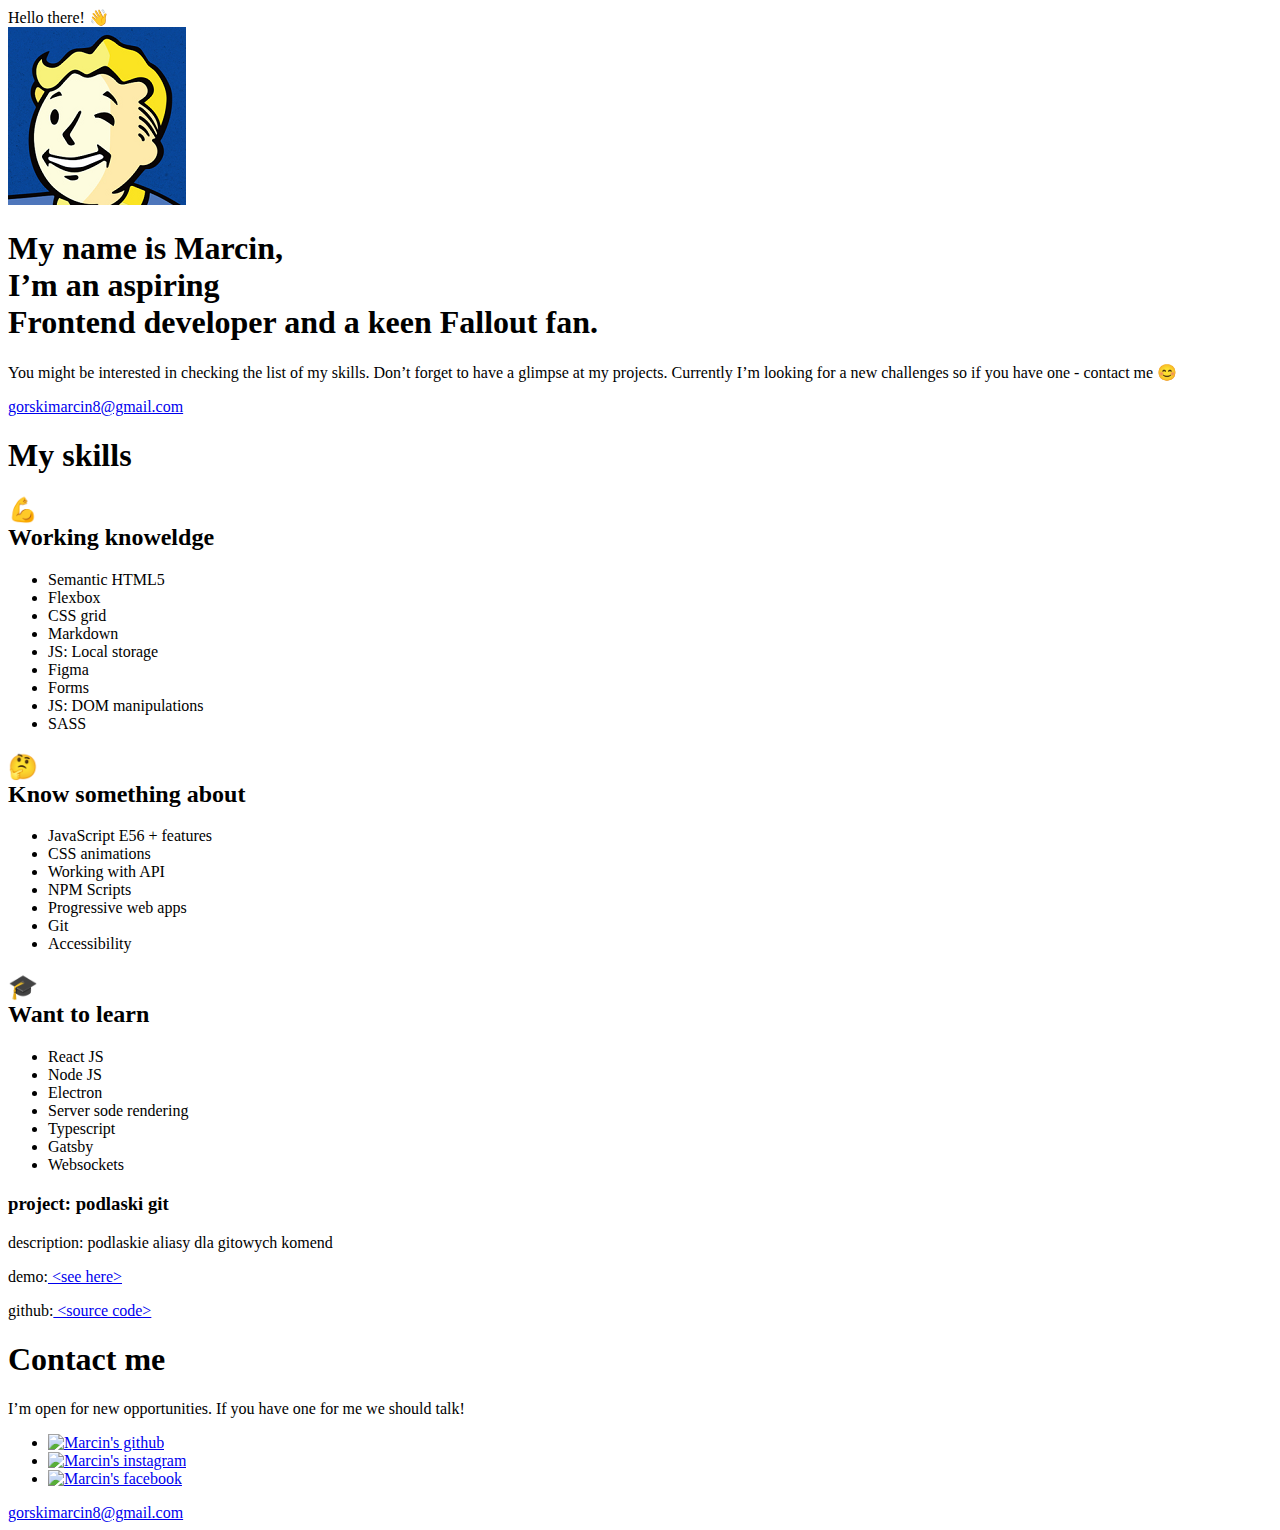
==== src/pages/index.html @ 55f8ea56 "hero section css" ====
<!DOCTYPE html>
<html lang="en">
  <head>
    <meta charset="UTF-8" />
    <meta name="viewport" content="width=device-width, initial-scale=1.0" />
    <title>WTF: Webpack starter kit</title>
    <meta name="description" content="Your project description" />
    <!-- Title -->
    <meta property="og:title" content="" />
    <!-- OPTIONAL description. 2-4 sentences. -->
    <meta property="og:description" content="" />
    <!-- full url with http(s) ie. https://maciejkorsan.github.io/my-repo/ -->
    <meta property="og:url" content="" />
    <!-- full url to the image with http(s) ie. https://maciejkorsan.github.io/my-repo/assets/img/fb.png. Facebook suggests at least 1200 x 630. -->
    <meta
      property="og:image"
      content="https://maciejkorsan.com/wtf-gulp-starter/assets/img/cover.png"
    />
  </head>
  <body>
    <main>
      <section class="hero">
        <div class="hero__welcome--container">
          <span class="hero__welcome">Hello there! 👋</span>
        </div>
        <div class="hero__image--container">
          <img class="hero__image" src="../assets/img/VaultBoy.png" alt="hero__image"/>
        </div>

        <article class="hero__article">
          <h1 class="hero__header">
            My name is Marcin,<br> I’m an aspiring<br>
            <span class="hero__header--highlighted">Frontend developer</span> and a keen Fallout
            fan.
          </h1>
          <p class="hero__paragraph">
            You might be interested in checking the list of my
            <span class="hero__paragraph--highlighted">skills</span>. Don’t forget to have a
            glimpse at <span class="hero__paragraph--highlighted">my projects</span>. Currently I’m
            looking for a new challenges so if you have one -
            <span class="hero__paragraph--highlighted">contact me</span> 😊
          </p>
          <a href="mailto:gorskimarcin8@gmail.com" class="email__button">gorskimarcin8@gmail.com</a>
        </article>
      </section>
      <section class="skills">
        <h1 class="skills__header">My skills</h1>
        <section class="skills_section">
          <h2>💪<br />Working knoweldge</h2>
          <ul>
            <li>Semantic HTML5</li>
            <li>Flexbox</li>
            <li>CSS grid</li>
            <li>Markdown</li>
            <li>JS: Local storage</li>
            <li>Figma</li>
            <li>Forms</li>
            <li>JS: DOM manipulations</li>
            <li>SASS</li>
          </ul>
        </section>
        <section class="skills_section">
          <h2>🤔<br />Know something about</h2>
          <ul>
            <li>JavaScript E56 + features</li>
            <li>CSS animations</li>
            <li>Working with API</li>
            <li>NPM Scripts</li>
            <li>Progressive web apps</li>
            <li>Git</li>
            <li>Accessibility</li>
          </ul>
        </section>
        <section class="skills_section">
          <h2>🎓<br />Want to learn</h2>
          <ul>
            <li>React JS</li>
            <li>Node JS</li>
            <li>Electron</li>
            <li>Server sode rendering</li>
            <li>Typescript</li>
            <li>Gatsby</li>
            <li>Websockets</li>
          </ul>
        </section>
      </section>
      <section class="projects">
        <div class="projects-grid">
          <article class="project">
            <h3 class="project__title">
              <span>project:</span><span> podlaski git</span>
            </h3>
            <p class="project__description">
              <span>description:</span><span> podlaskie aliasy dla gitowych komend</span>
            </p>
            <p><span>demo:</span><a href="#" title="podlaski git demo"> &lt;see here&gt;</a></p>
            <p><span>github:</span><a href="#" title="podlaski git kod źródłowy"> &lt;source code&gt;</a></p>
          </article>
        </div>
      </section>
      <section class="contact">
        <h1 class= "contact__header">Contact me</h1>
        <p class="contact__description">I’m open for new opportunities. If you have one for me we should talk!</p>
        <div class="contact__links">
          <ul class="socials">
            <li class="socials__item"><a href="https://github.com/gorskimarcin8" class="socials__link"><img src="#" class="socials__icon" alt="Marcin's github"></a></li>
            <li class="socials__item"><a href="https://www.instagram.com/ktobysiespodzial/" class="socials__link"><img src="#" class="socials__icon" alt="Marcin's instagram"></a></li>
            <li class="socials__item"><a href="https://www.facebook.com/marcin.gorski.520/" class="socials__link"><img src="#" class="socials__icon" alt="Marcin's facebook"></a></li>
          </ul>
        </div>
        <a class="email__button" href="mailto:gorskimarcin8@gmail.com">gorskimarcin8@gmail.com</a>
      </section>
    </main>
  </body>
</html>
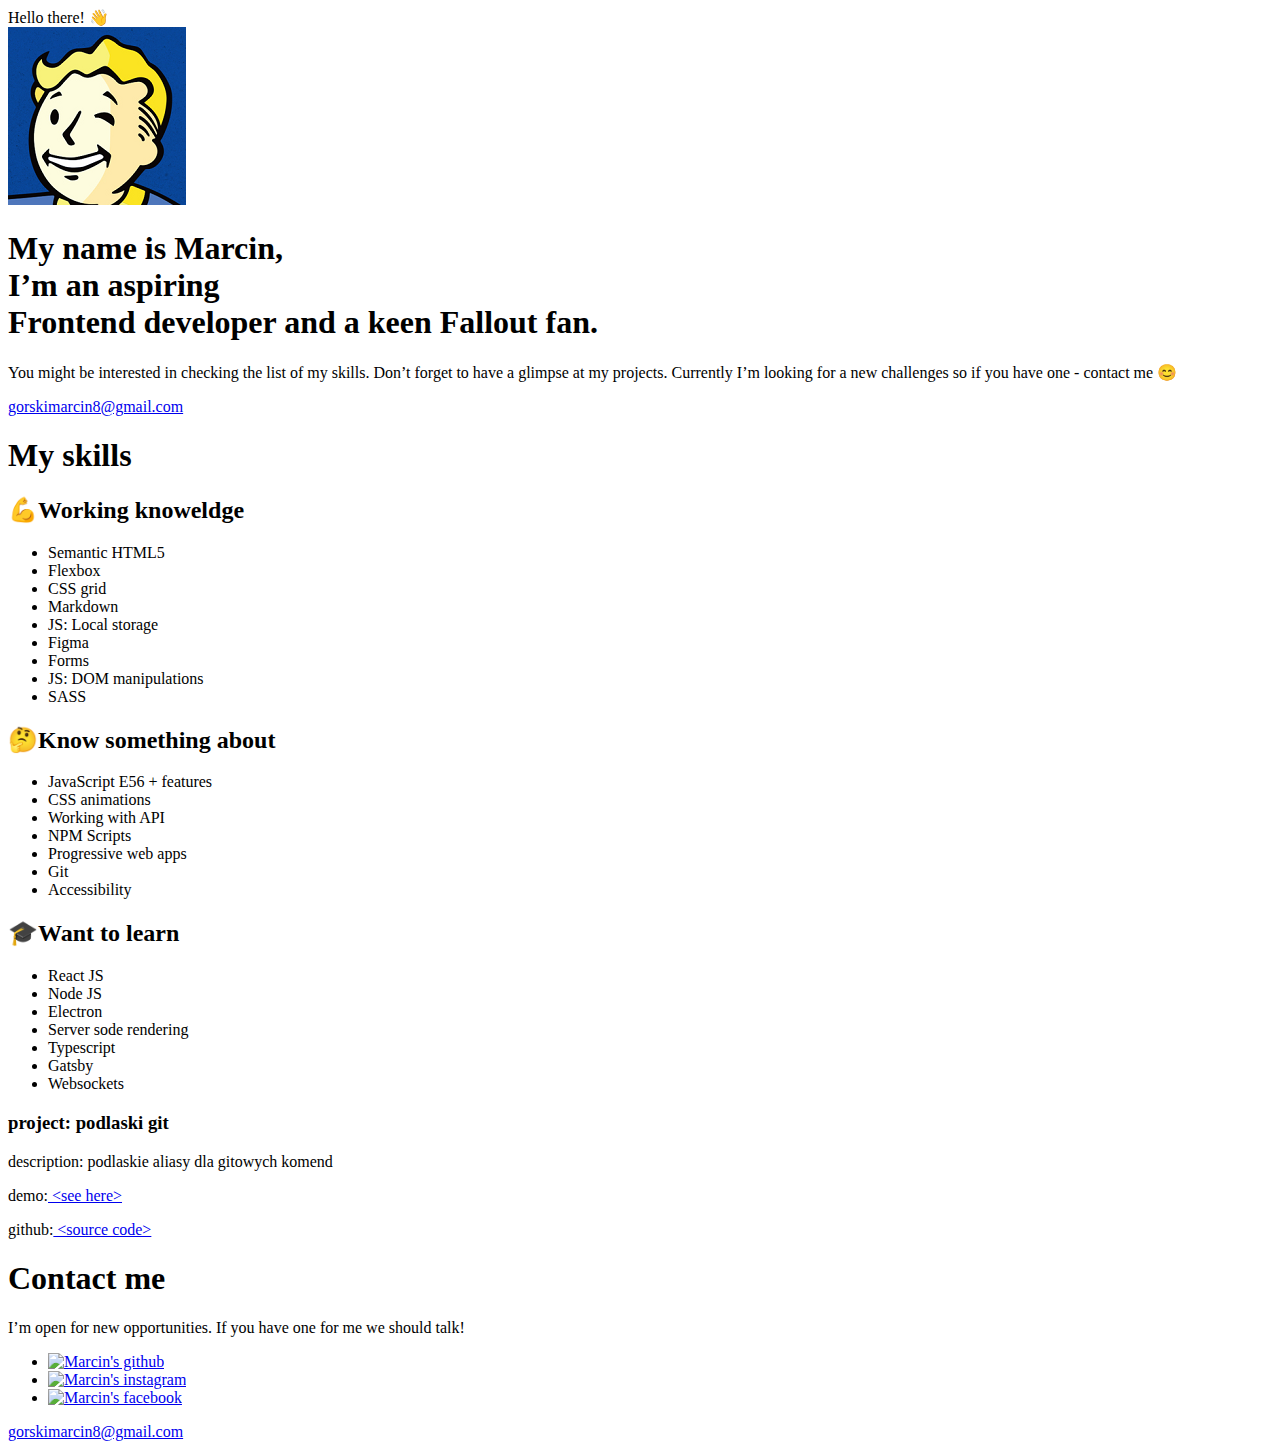
==== commit ff1bb882: "skills section styled" ====
--- a/src/pages/index.html
+++ b/src/pages/index.html
@@ -45,8 +45,8 @@
       </section>
       <section class="skills">
         <h1 class="skills__header">My skills</h1>
-        <section class="skills_section">
-          <h2>💪<br />Working knoweldge</h2>
+        <section class="skills__section">
+          <h2 class="skills__title"><span class="skills__title--emoji">💪</span>Working knoweldge</h2>
           <ul>
             <li>Semantic HTML5</li>
             <li>Flexbox</li>
@@ -59,8 +59,8 @@
             <li>SASS</li>
           </ul>
         </section>
-        <section class="skills_section">
-          <h2>🤔<br />Know something about</h2>
+        <section class="skills__section">
+          <h2 class="skills__title" ><span class="skills__title--emoji">🤔</span>Know something about</h2>
           <ul>
             <li>JavaScript E56 + features</li>
             <li>CSS animations</li>
@@ -71,8 +71,8 @@
             <li>Accessibility</li>
           </ul>
         </section>
-        <section class="skills_section">
-          <h2>🎓<br />Want to learn</h2>
+        <section class="skills__section">
+          <h2 class="skills__title"><span class="skills__title--emoji">🎓</span>Want to learn</h2>
           <ul>
             <li>React JS</li>
             <li>Node JS</li>
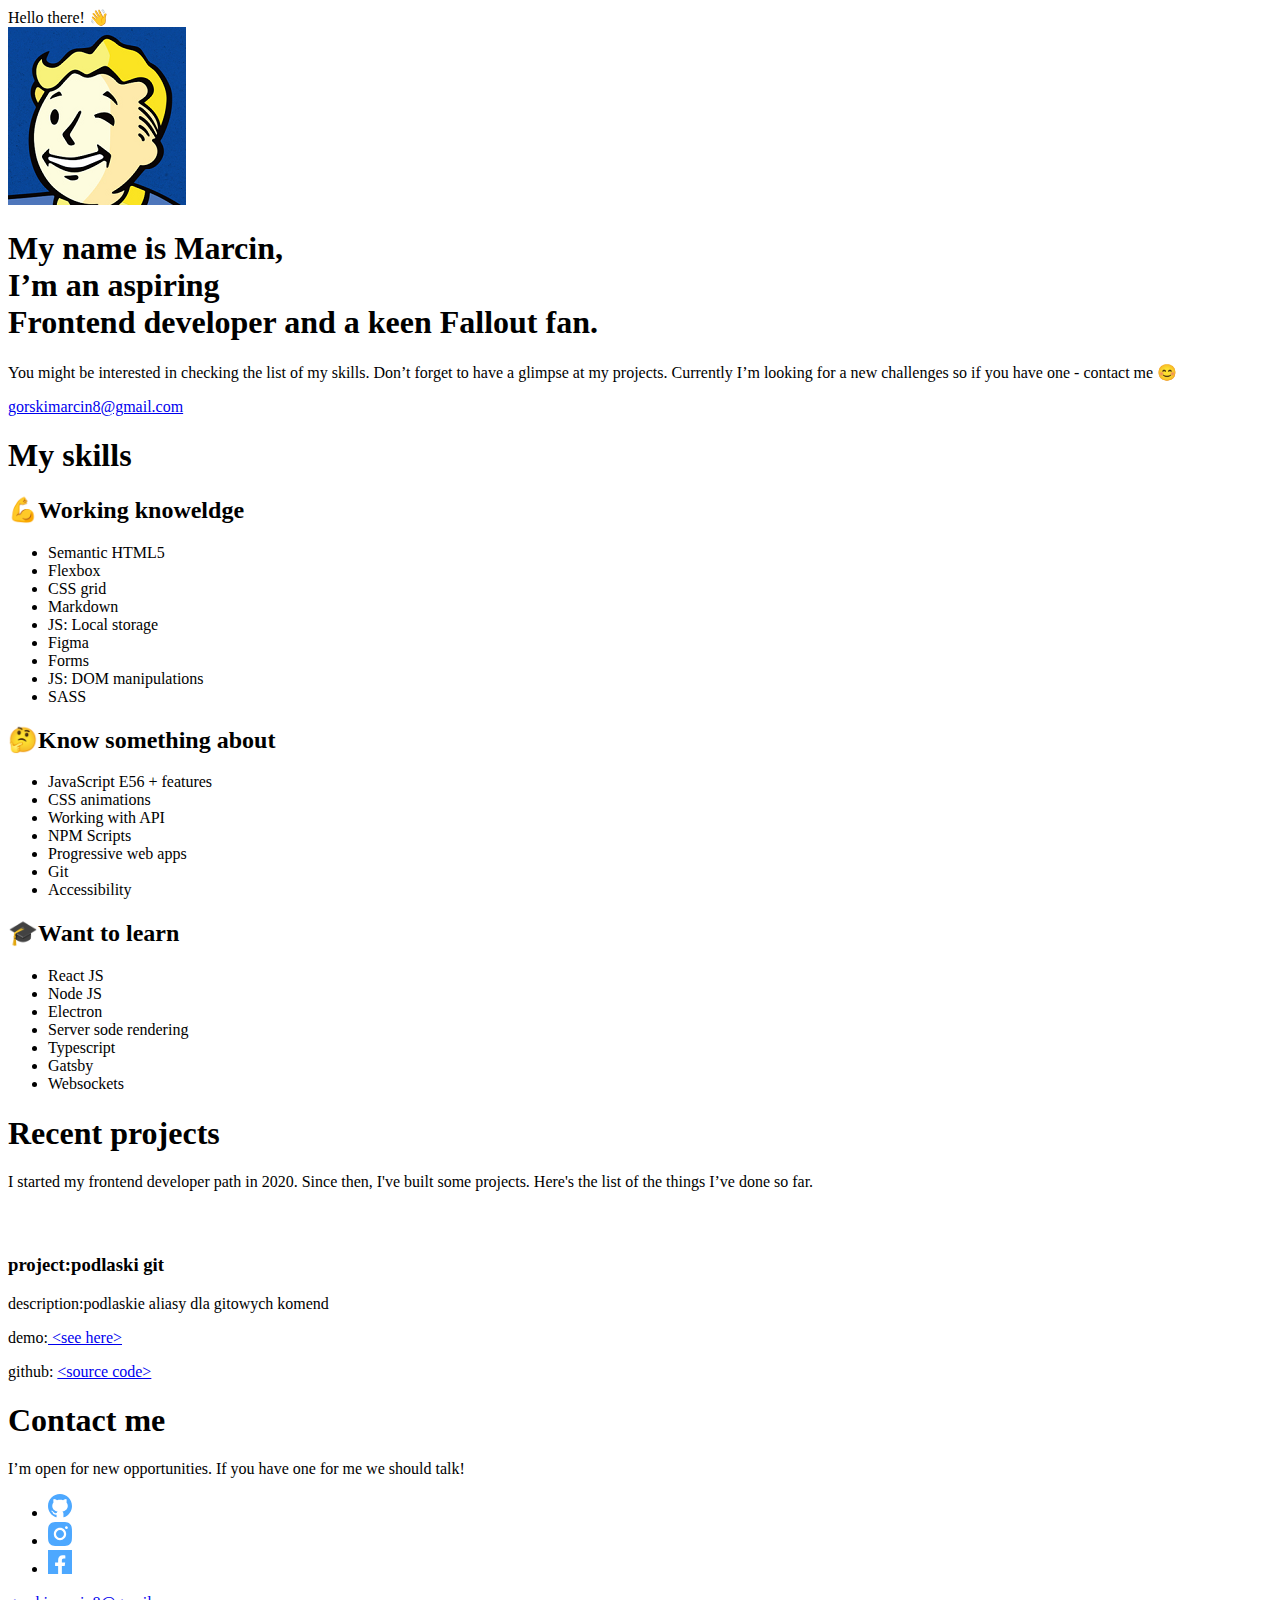
==== commit 4951029d: "project section css" ====
--- a/src/pages/index.html
+++ b/src/pages/index.html
@@ -24,29 +24,39 @@
           <span class="hero__welcome">Hello there! 👋</span>
         </div>
         <div class="hero__image--container">
-          <img class="hero__image" src="../assets/img/VaultBoy.png" alt="hero__image"/>
+          <img
+            class="hero__image"
+            src="../assets/img/VaultBoy.png"
+            alt="hero__image"
+          />
         </div>
 
         <article class="hero__article">
           <h1 class="hero__header">
-            My name is Marcin,<br> I’m an aspiring<br>
-            <span class="hero__header--highlighted">Frontend developer</span> and a keen Fallout
-            fan.
+            My name is Marcin,<br />
+            I’m an aspiring<br />
+            <span class="hero__header--highlighted">Frontend developer</span>
+            and a keen Fallout fan.
           </h1>
           <p class="hero__paragraph">
             You might be interested in checking the list of my
-            <span class="hero__paragraph--highlighted">skills</span>. Don’t forget to have a
-            glimpse at <span class="hero__paragraph--highlighted">my projects</span>. Currently I’m
-            looking for a new challenges so if you have one -
+            <span class="hero__paragraph--highlighted">skills</span>. Don’t
+            forget to have a glimpse at
+            <span class="hero__paragraph--highlighted">my projects</span>.
+            Currently I’m looking for a new challenges so if you have one -
             <span class="hero__paragraph--highlighted">contact me</span> 😊
           </p>
-          <a href="mailto:gorskimarcin8@gmail.com" class="email__button">gorskimarcin8@gmail.com</a>
+          <a href="mailto:gorskimarcin8@gmail.com" class="email__button"
+            >gorskimarcin8@gmail.com</a
+          >
         </article>
       </section>
       <section class="skills">
         <h1 class="skills__header">My skills</h1>
         <section class="skills__section">
-          <h2 class="skills__title"><span class="skills__title--emoji">💪</span>Working knoweldge</h2>
+          <h2 class="skills__title">
+            <span class="skills__title--emoji">💪</span>Working knoweldge
+          </h2>
           <ul>
             <li>Semantic HTML5</li>
             <li>Flexbox</li>
@@ -60,7 +70,9 @@
           </ul>
         </section>
         <section class="skills__section">
-          <h2 class="skills__title" ><span class="skills__title--emoji">🤔</span>Know something about</h2>
+          <h2 class="skills__title">
+            <span class="skills__title--emoji">🤔</span>Know something about
+          </h2>
           <ul>
             <li>JavaScript E56 + features</li>
             <li>CSS animations</li>
@@ -72,7 +84,9 @@
           </ul>
         </section>
         <section class="skills__section">
-          <h2 class="skills__title"><span class="skills__title--emoji">🎓</span>Want to learn</h2>
+          <h2 class="skills__title">
+            <span class="skills__title--emoji">🎓</span>Want to learn
+          </h2>
           <ul>
             <li>React JS</li>
             <li>Node JS</li>
@@ -85,30 +99,72 @@
         </section>
       </section>
       <section class="projects">
-        <div class="projects-grid">
+        <h1 class="projects__header">Recent projects</h1>
+        <p class="projects__paragraph">
+          I started my frontend developer path in 2020. Since then, I've built
+          some projects. Here's the list of the things I’ve done so far.
+        </p>
+        <div class="projects__grid">
           <article class="project">
-            <h3 class="project__title">
-              <span>project:</span><span> podlaski git</span>
-            </h3>
-            <p class="project__description">
-              <span>description:</span><span> podlaskie aliasy dla gitowych komend</span>
-            </p>
-            <p><span>demo:</span><a href="#" title="podlaski git demo"> &lt;see here&gt;</a></p>
-            <p><span>github:</span><a href="#" title="podlaski git kod źródłowy"> &lt;source code&gt;</a></p>
-          </article>
+            <div class="project__window">
+              <span class="project__window--dot"></span>
+              <span class="project__window--dot"></span>
+              <span class="project__window--dot"></span>
+            </div>
+            <div class="project__container">
+              <img class="project__icon" src="../assets/icons/Github Icon.png" alt="">
+              <h3 class="project__title project__grid">
+                <span class="project__label">project:</span><span class="project__name">podlaski git</span>
+              </h3>
+              <p class="project__description project__grid">
+                <span class="project__label">description:</span
+                ><span class="project__info">podlaskie aliasy dla gitowych komend</span>
+              </p>
+              <p class = "project__grid">
+                <span class="project__label">demo:</span
+                ><a class="project__link" href="#" title="podlaski git demo"> &lt;see here&gt;</a>
+              </p>
+              <p class = "project__grid">
+                <span class="project__label">github:</span>
+                <a class="project__link" href="#" title="podlaski git kod źródłowy">
+                  &lt;source code&gt;</a>
+              </p>
+              </div>
+            </article>
+          </div>
         </div>
       </section>
       <section class="contact">
-        <h1 class= "contact__header">Contact me</h1>
-        <p class="contact__description">I’m open for new opportunities. If you have one for me we should talk!</p>
+        <h1 class="contact__header">Contact me</h1>
+        <p class="contact__description">
+          I’m open for new opportunities. If you have one for me we should talk!
+        </p>
         <div class="contact__links">
           <ul class="socials">
-            <li class="socials__item"><a href="https://github.com/gorskimarcin8" class="socials__link"><img src="#" class="socials__icon" alt="Marcin's github"></a></li>
-            <li class="socials__item"><a href="https://www.instagram.com/ktobysiespodzial/" class="socials__link"><img src="#" class="socials__icon" alt="Marcin's instagram"></a></li>
-            <li class="socials__item"><a href="https://www.facebook.com/marcin.gorski.520/" class="socials__link"><img src="#" class="socials__icon" alt="Marcin's facebook"></a></li>
+            <li class="socials__item">
+              <a href="https://github.com/gorskimarcin8" class="socials__link"
+                ><img src="../assets/icons/Github Vector.svg" class="socials__icon" alt="Marcin's github"
+              /></a>
+            </li>
+            <li class="socials__item">
+              <a
+                href="https://www.instagram.com/ktobysiespodzial/"
+                class="socials__link"
+                ><img src="../assets/icons/Instagram Vector.svg" class="socials__icon" alt="Marcin's instagram"
+              /></a>
+            </li>
+            <li class="socials__item">
+              <a
+                href="https://www.facebook.com/marcin.gorski.520/"
+                class="socials__link"
+                ><img src="../assets/icons/facebook vector.svg" class="socials__icon" alt="Marcin's facebook"
+              /></a>
+            </li>
           </ul>
         </div>
-        <a class="email__button" href="mailto:gorskimarcin8@gmail.com">gorskimarcin8@gmail.com</a>
+        <a class="email__button" href="mailto:gorskimarcin8@gmail.com"
+          >gorskimarcin8@gmail.com</a
+        >
       </section>
     </main>
   </body>
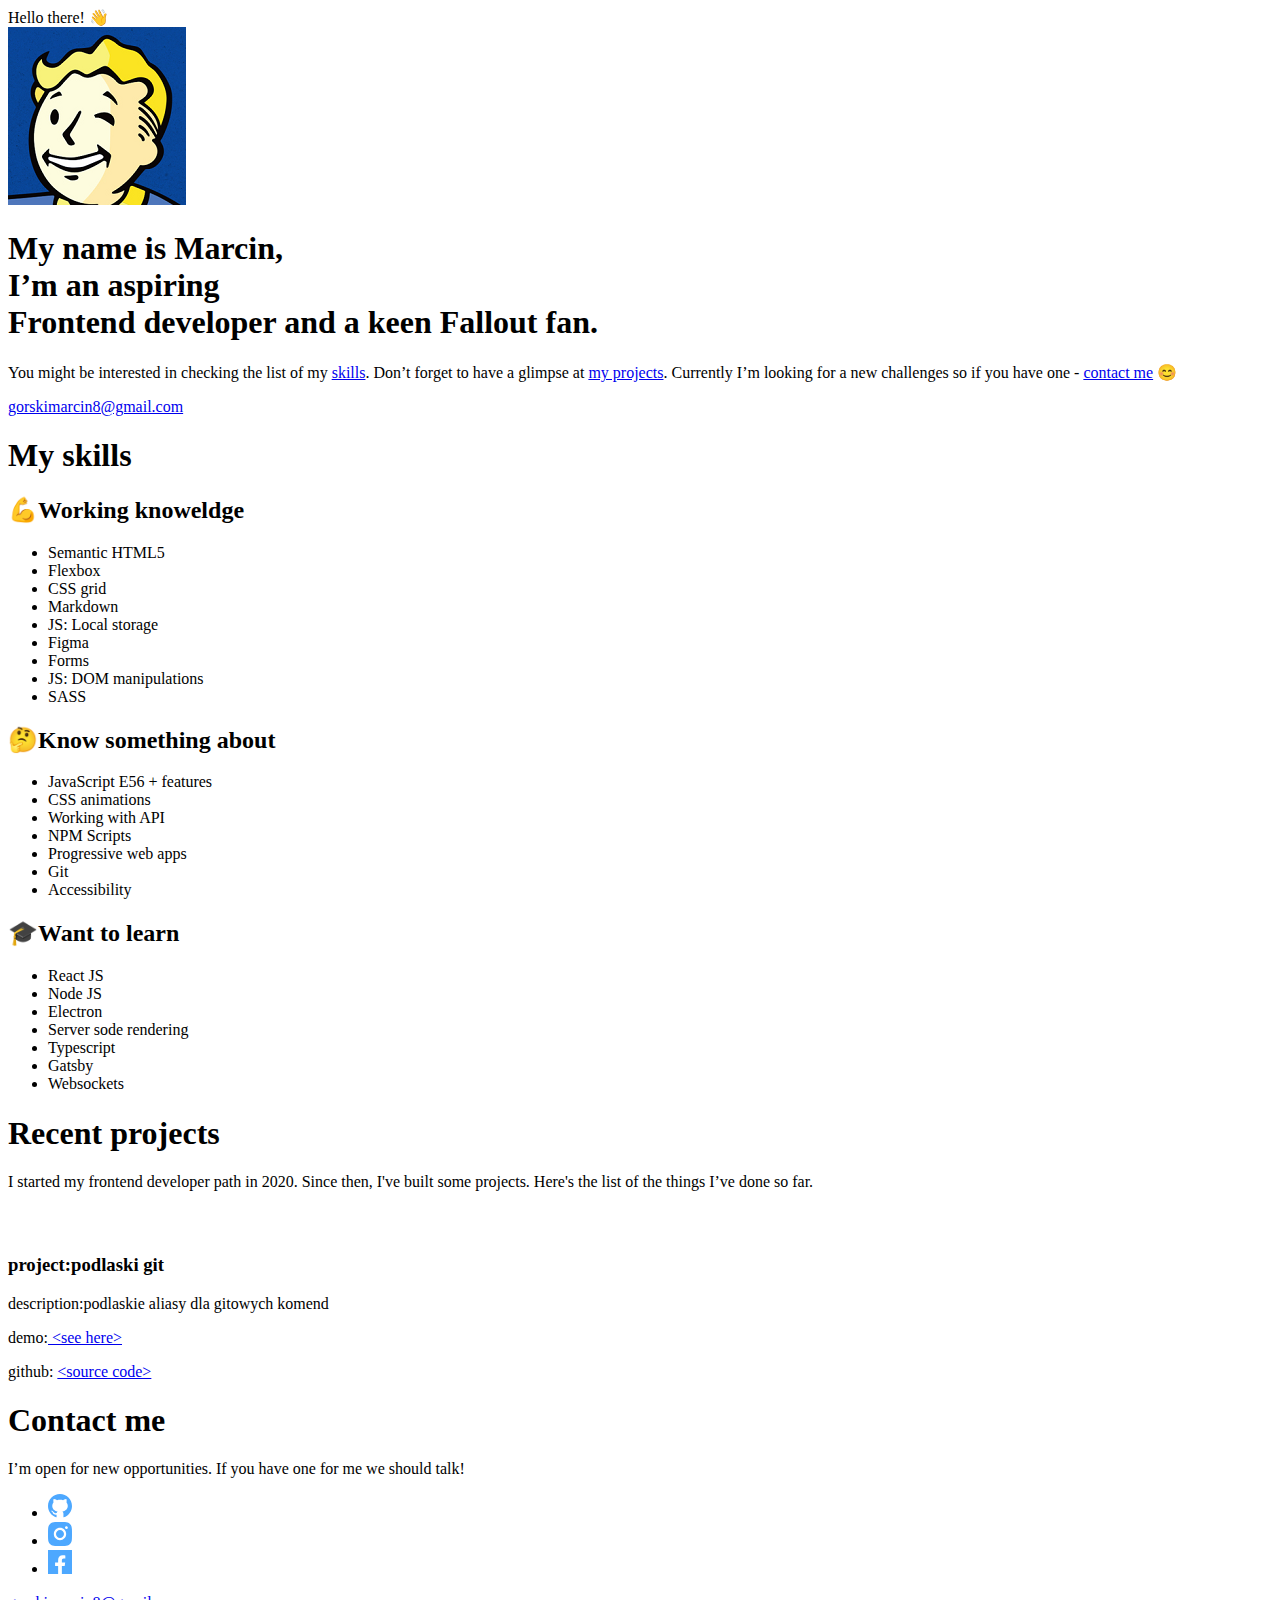
==== commit 0b8e01ca: "CSS & HTML 1.0.0" ====
--- a/src/pages/index.html
+++ b/src/pages/index.html
@@ -40,18 +40,18 @@
           </h1>
           <p class="hero__paragraph">
             You might be interested in checking the list of my
-            <span class="hero__paragraph--highlighted">skills</span>. Don’t
+            <a href="#skills" class="hero__paragraph--highlighted">skills</a>. Don’t
             forget to have a glimpse at
-            <span class="hero__paragraph--highlighted">my projects</span>.
+            <a href="#projects" class="hero__paragraph--highlighted">my projects</a>.
             Currently I’m looking for a new challenges so if you have one -
-            <span class="hero__paragraph--highlighted">contact me</span> 😊
+            <a href="#contact" class="hero__paragraph--highlighted">contact me</a> 😊
           </p>
           <a href="mailto:gorskimarcin8@gmail.com" class="email__button"
             >gorskimarcin8@gmail.com</a
           >
         </article>
       </section>
-      <section class="skills">
+      <section class="skills" id="skills">
         <h1 class="skills__header">My skills</h1>
         <section class="skills__section">
           <h2 class="skills__title">
@@ -98,7 +98,7 @@
           </ul>
         </section>
       </section>
-      <section class="projects">
+      <section class="projects" id="projects">
         <h1 class="projects__header">Recent projects</h1>
         <p class="projects__paragraph">
           I started my frontend developer path in 2020. Since then, I've built
@@ -134,7 +134,7 @@
           </div>
         </div>
       </section>
-      <section class="contact">
+      <section class="contact" id="contact">
         <h1 class="contact__header">Contact me</h1>
         <p class="contact__description">
           I’m open for new opportunities. If you have one for me we should talk!
@@ -162,7 +162,7 @@
             </li>
           </ul>
         </div>
-        <a class="email__button" href="mailto:gorskimarcin8@gmail.com"
+        <a class="email__button--contact" href="mailto:gorskimarcin8@gmail.com"
           >gorskimarcin8@gmail.com</a
         >
       </section>
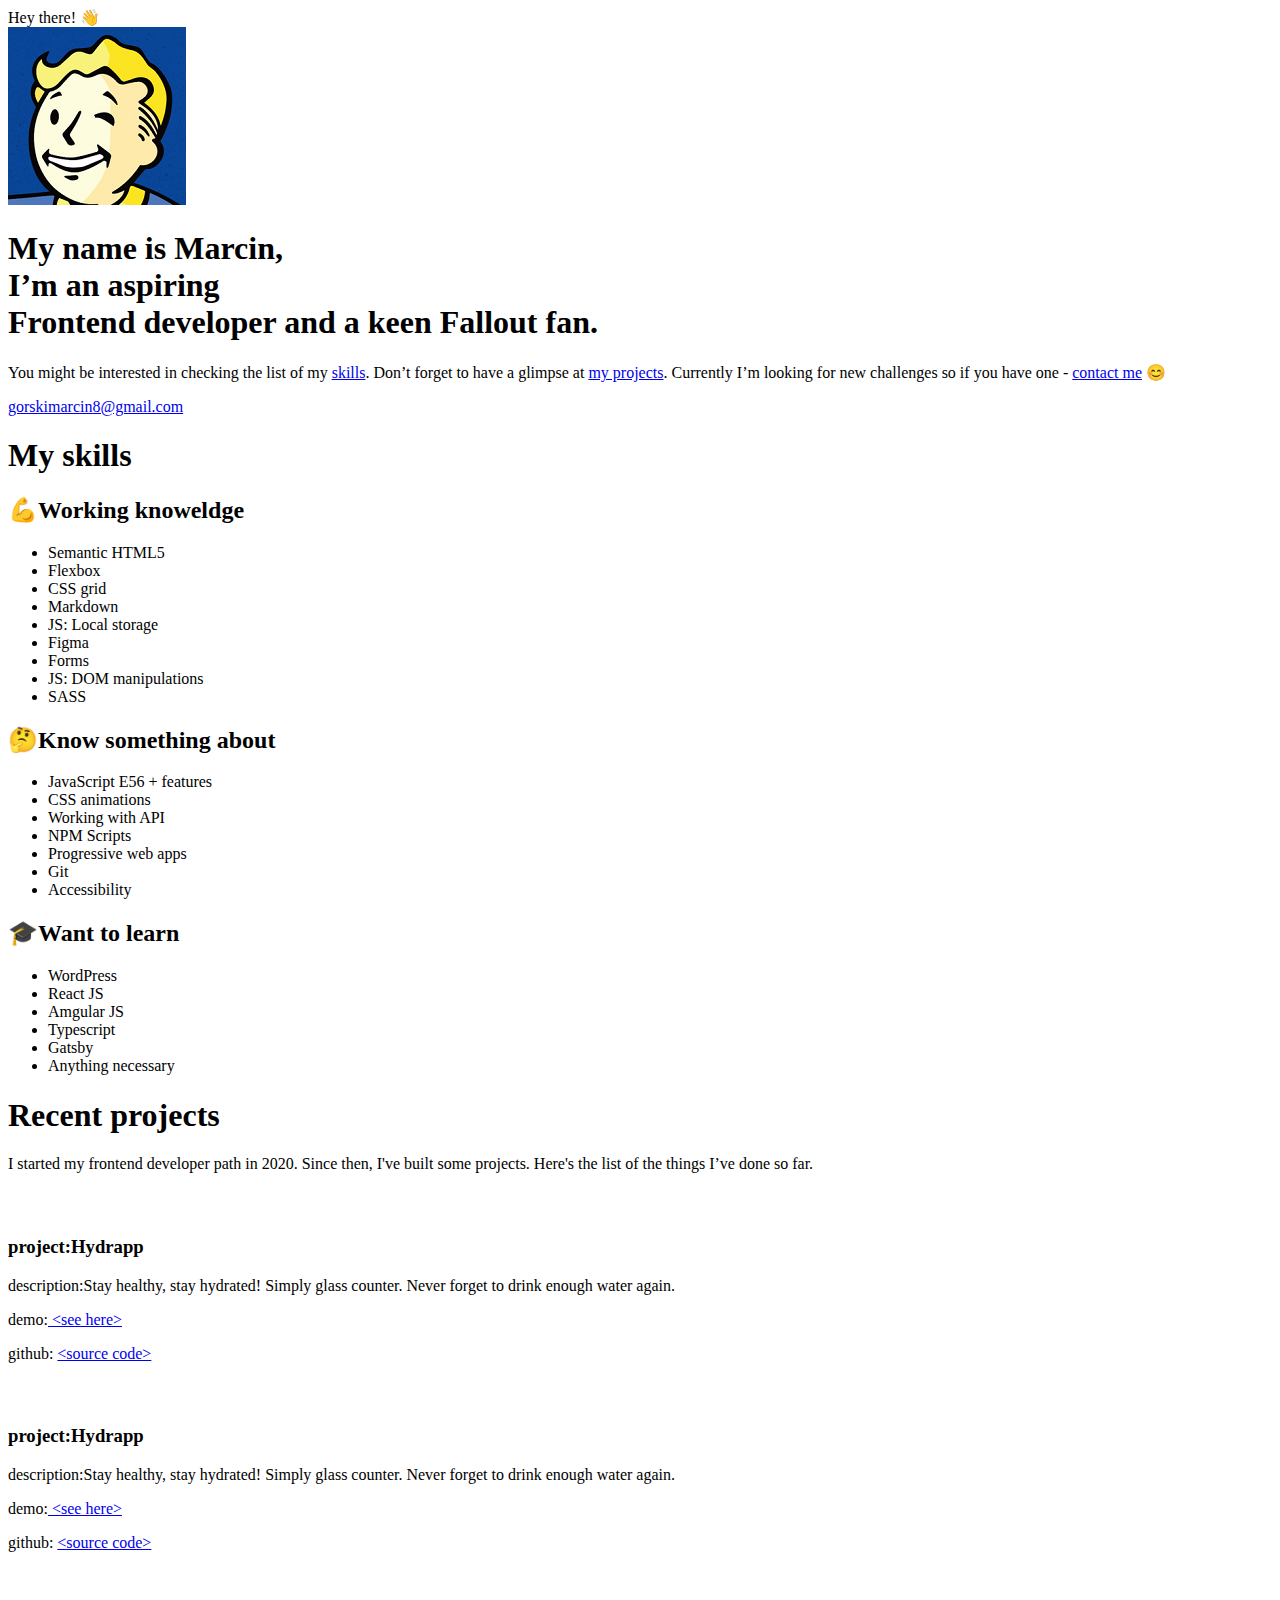
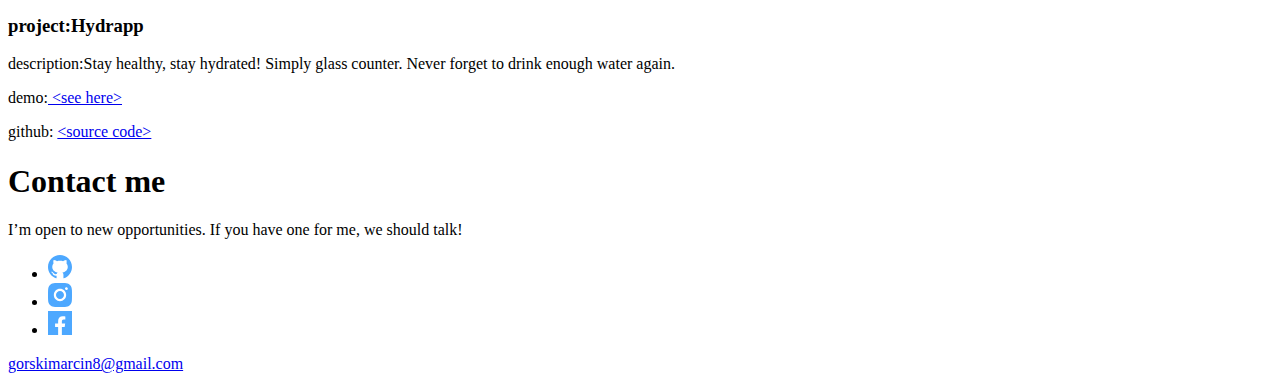
==== commit 7f67c7f7: "1.0.1 desktop css" ====
--- a/src/pages/index.html
+++ b/src/pages/index.html
@@ -21,7 +21,7 @@
     <main>
       <section class="hero">
         <div class="hero__welcome--container">
-          <span class="hero__welcome">Hello there! 👋</span>
+          <span class="hero__welcome">Hey there! 👋</span>
         </div>
         <div class="hero__image--container">
           <img
@@ -43,7 +43,7 @@
             <a href="#skills" class="hero__paragraph--highlighted">skills</a>. Don’t
             forget to have a glimpse at
             <a href="#projects" class="hero__paragraph--highlighted">my projects</a>.
-            Currently I’m looking for a new challenges so if you have one -
+            Currently I’m looking for new challenges so if you have one -
             <a href="#contact" class="hero__paragraph--highlighted">contact me</a> 😊
           </p>
           <a href="mailto:gorskimarcin8@gmail.com" class="email__button"
@@ -53,20 +53,21 @@
       </section>
       <section class="skills" id="skills">
         <h1 class="skills__header">My skills</h1>
+        <div class="skills__grid">
         <section class="skills__section">
           <h2 class="skills__title">
             <span class="skills__title--emoji">💪</span>Working knoweldge
-          </h2>
+          </h2> 
           <ul>
-            <li>Semantic HTML5</li>
-            <li>Flexbox</li>
-            <li>CSS grid</li>
-            <li>Markdown</li>
-            <li>JS: Local storage</li>
-            <li>Figma</li>
-            <li>Forms</li>
-            <li>JS: DOM manipulations</li>
-            <li>SASS</li>
+            <li class="skills__item--know">Semantic HTML5</li>
+            <li class="skills__item--know">Flexbox</li>
+            <li class="skills__item--know">CSS grid</li>
+            <li class="skills__item--know">Markdown</li>
+            <li class="skills__item--know">JS: Local storage</li>
+            <li class="skills__item--know">Figma</li>
+            <li class="skills__item--know">Forms</li>
+            <li class="skills__item--know">JS: DOM manipulations</li>
+            <li class="skills__item--know">SASS</li>
           </ul>
         </section>
         <section class="skills__section">
@@ -74,13 +75,13 @@
             <span class="skills__title--emoji">🤔</span>Know something about
           </h2>
           <ul>
-            <li>JavaScript E56 + features</li>
-            <li>CSS animations</li>
-            <li>Working with API</li>
-            <li>NPM Scripts</li>
-            <li>Progressive web apps</li>
-            <li>Git</li>
-            <li>Accessibility</li>
+            <li class="skills__item--something">JavaScript E56 + features</li>
+            <li class="skills__item--something">CSS animations</li>
+            <li class="skills__item--something">Working with API</li>
+            <li class="skills__item--something">NPM Scripts</li>
+            <li class="skills__item--something">Progressive web apps</li>
+            <li class="skills__item--something">Git</li>
+            <li class="skills__item--something">Accessibility</li>
           </ul>
         </section>
         <section class="skills__section">
@@ -88,15 +89,16 @@
             <span class="skills__title--emoji">🎓</span>Want to learn
           </h2>
           <ul>
-            <li>React JS</li>
-            <li>Node JS</li>
-            <li>Electron</li>
-            <li>Server sode rendering</li>
-            <li>Typescript</li>
-            <li>Gatsby</li>
-            <li>Websockets</li>
-          </ul>
+            <li class="skills__item--toLearn">WordPress</li>
+            <li class="skills__item--toLearn">React JS</li>
+            <li class="skills__item--toLearn">Amgular JS</li>
+            <li class="skills__item--toLearn">Typescript</li>
+            <li class="skills__item--toLearn">Gatsby</li>
+            <li class="skills__item--toLearn">Anything necessary</li>
+          </ul>
+        
         </section>
+      </div>
       </section>
       <section class="projects" id="projects">
         <h1 class="projects__header">Recent projects</h1>
@@ -114,30 +116,82 @@
             <div class="project__container">
               <img class="project__icon" src="../assets/icons/Github Icon.png" alt="">
               <h3 class="project__title project__grid">
-                <span class="project__label">project:</span><span class="project__name">podlaski git</span>
+                <span class="project__label">project:</span><span class="project__name">Hydrapp</span>
               </h3>
               <p class="project__description project__grid">
                 <span class="project__label">description:</span
-                ><span class="project__info">podlaskie aliasy dla gitowych komend</span>
+                ><span class="project__info">Stay healthy, stay hydrated! Simply glass counter. Never forget to drink enough water again.  </span>
               </p>
               <p class = "project__grid">
                 <span class="project__label">demo:</span
-                ><a class="project__link" href="#" title="podlaski git demo"> &lt;see here&gt;</a>
+                ><a class="project__link" href="https://gorskimarcin8.github.io/hydrapp/" title="podlaski git demo"> &lt;see here&gt;</a>
               </p>
               <p class = "project__grid">
                 <span class="project__label">github:</span>
-                <a class="project__link" href="#" title="podlaski git kod źródłowy">
+                <a class="project__link" href="https://github.com/gorskimarcin8/hydrapp" title="podlaski git kod źródłowy">
                   &lt;source code&gt;</a>
               </p>
               </div>
             </article>
+          <article class="project">
+              <div class="project__window">
+                <span class="project__window--dot"></span>
+                <span class="project__window--dot"></span>
+                <span class="project__window--dot"></span>
+              </div>
+              <div class="project__container">
+                <img class="project__icon" src="../assets/icons/Github Icon.png" alt="">
+                <h3 class="project__title project__grid">
+                  <span class="project__label">project:</span><span class="project__name">Hydrapp</span>
+                </h3>
+                <p class="project__description project__grid">
+                  <span class="project__label">description:</span
+                  ><span class="project__info">Stay healthy, stay hydrated! Simply glass counter. Never forget to drink enough water again.  </span>
+                </p>
+                <p class = "project__grid">
+                  <span class="project__label">demo:</span
+                  ><a class="project__link" href="https://gorskimarcin8.github.io/hydrapp/" title="podlaski git demo"> &lt;see here&gt;</a>
+                </p>
+                <p class = "project__grid">
+                  <span class="project__label">github:</span>
+                  <a class="project__link" href="https://github.com/gorskimarcin8/hydrapp" title="podlaski git kod źródłowy">
+                    &lt;source code&gt;</a>
+                </p>
+                </div>
+            </article>
+          <article class="project">
+              <div class="project__window">
+                <span class="project__window--dot"></span>
+                <span class="project__window--dot"></span>
+                <span class="project__window--dot"></span>
+              </div>
+              <div class="project__container">
+                <img class="project__icon" src="../assets/icons/Github Icon.png" alt="">
+                <h3 class="project__title project__grid">
+                  <span class="project__label">project:</span><span class="project__name">Hydrapp</span>
+                </h3>
+                <p class="project__description project__grid">
+                  <span class="project__label">description:</span
+                  ><span class="project__info">Stay healthy, stay hydrated! Simply glass counter. Never forget to drink enough water again.  </span>
+                </p>
+                <p class = "project__grid">
+                  <span class="project__label">demo:</span
+                  ><a class="project__link" href="https://gorskimarcin8.github.io/hydrapp/" title="podlaski git demo"> &lt;see here&gt;</a>
+                </p>
+                <p class = "project__grid">
+                  <span class="project__label">github:</span>
+                  <a class="project__link" href="https://github.com/gorskimarcin8/hydrapp" title="podlaski git kod źródłowy">
+                    &lt;source code&gt;</a>
+                </p>
+                </div>
+            </article>
           </div>
         </div>
       </section>
       <section class="contact" id="contact">
         <h1 class="contact__header">Contact me</h1>
         <p class="contact__description">
-          I’m open for new opportunities. If you have one for me we should talk!
+          I’m open to new opportunities. If you have one for me, we should talk!
         </p>
         <div class="contact__links">
           <ul class="socials">
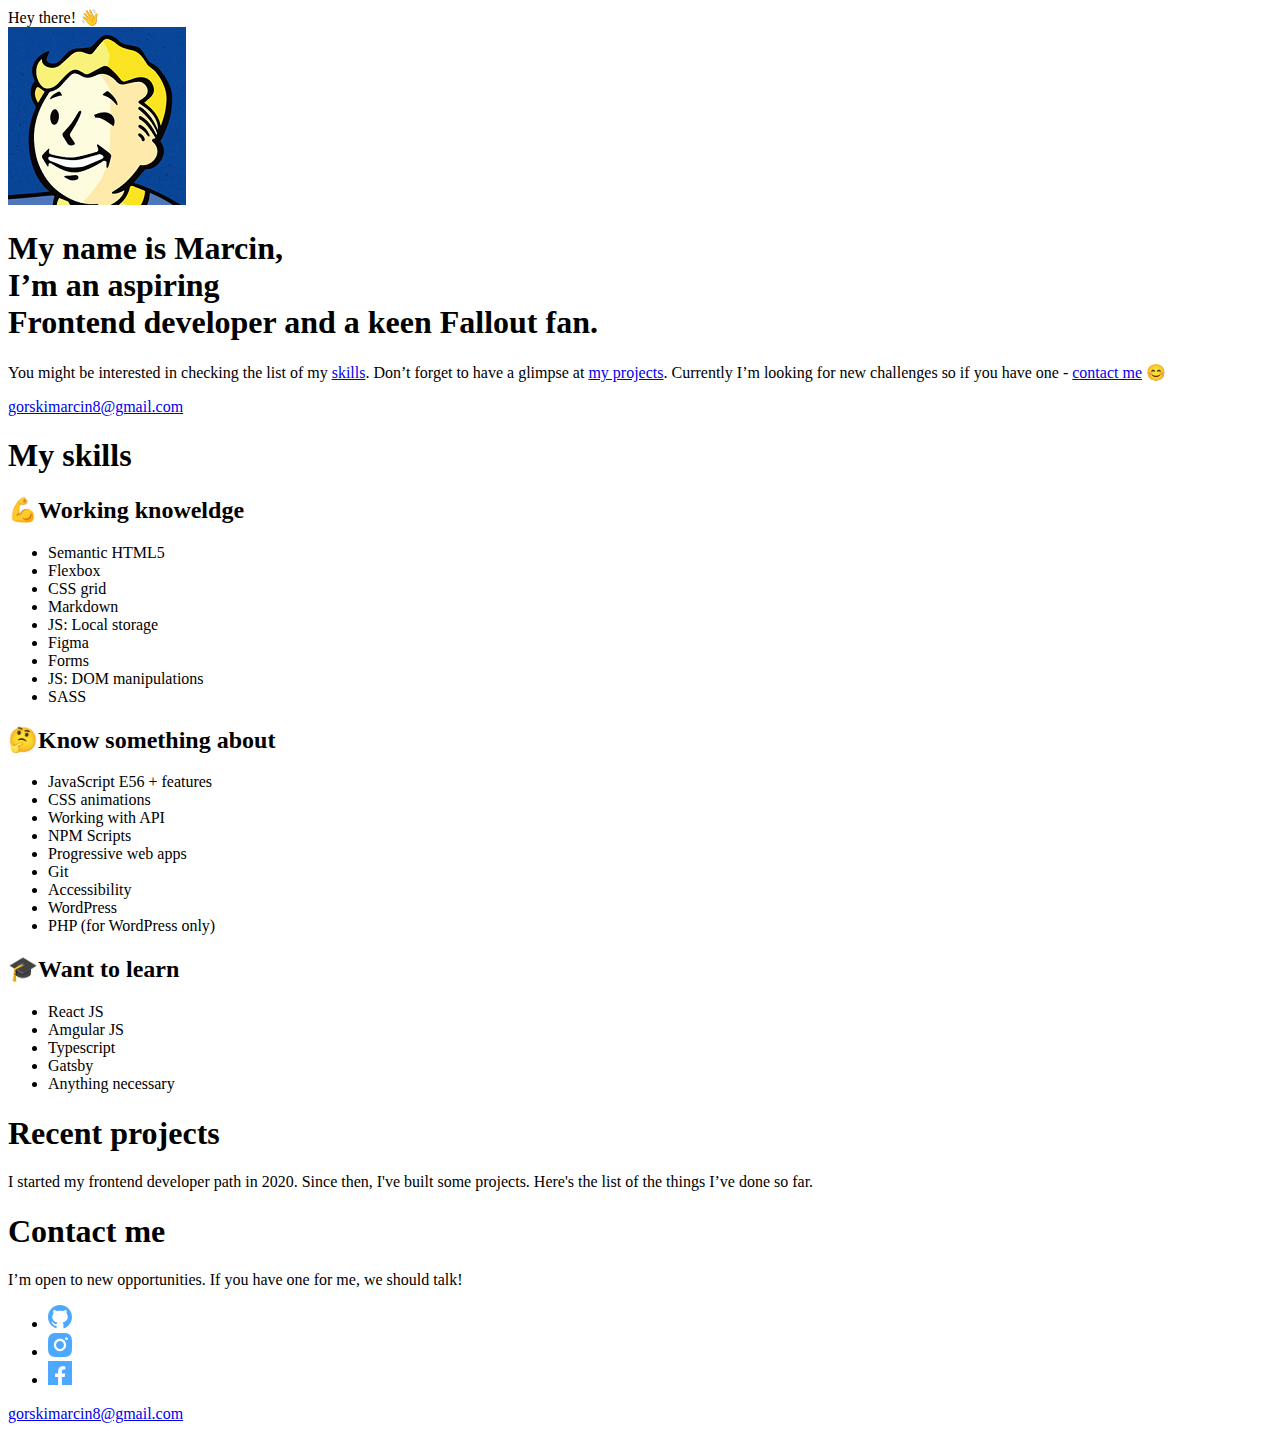
==== commit 63f32bf0: "Fully working" ====
--- a/src/pages/index.html
+++ b/src/pages/index.html
@@ -1,225 +1,147 @@
-<!DOCTYPE html>
-<html lang="en">
-  <head>
-    <meta charset="UTF-8" />
-    <meta name="viewport" content="width=device-width, initial-scale=1.0" />
-    <title>WTF: Webpack starter kit</title>
-    <meta name="description" content="Your project description" />
-    <!-- Title -->
-    <meta property="og:title" content="" />
-    <!-- OPTIONAL description. 2-4 sentences. -->
-    <meta property="og:description" content="" />
-    <!-- full url with http(s) ie. https://maciejkorsan.github.io/my-repo/ -->
-    <meta property="og:url" content="" />
-    <!-- full url to the image with http(s) ie. https://maciejkorsan.github.io/my-repo/assets/img/fb.png. Facebook suggests at least 1200 x 630. -->
-    <meta
-      property="og:image"
-      content="https://maciejkorsan.com/wtf-gulp-starter/assets/img/cover.png"
-    />
-  </head>
-  <body>
-    <main>
-      <section class="hero">
-        <div class="hero__welcome--container">
-          <span class="hero__welcome">Hey there! 👋</span>
-        </div>
-        <div class="hero__image--container">
-          <img
-            class="hero__image"
-            src="../assets/img/VaultBoy.png"
-            alt="hero__image"
-          />
-        </div>
-
-        <article class="hero__article">
-          <h1 class="hero__header">
-            My name is Marcin,<br />
-            I’m an aspiring<br />
-            <span class="hero__header--highlighted">Frontend developer</span>
-            and a keen Fallout fan.
-          </h1>
-          <p class="hero__paragraph">
-            You might be interested in checking the list of my
-            <a href="#skills" class="hero__paragraph--highlighted">skills</a>. Don’t
-            forget to have a glimpse at
-            <a href="#projects" class="hero__paragraph--highlighted">my projects</a>.
-            Currently I’m looking for new challenges so if you have one -
-            <a href="#contact" class="hero__paragraph--highlighted">contact me</a> 😊
-          </p>
-          <a href="mailto:gorskimarcin8@gmail.com" class="email__button"
-            >gorskimarcin8@gmail.com</a
-          >
-        </article>
-      </section>
-      <section class="skills" id="skills">
-        <h1 class="skills__header">My skills</h1>
-        <div class="skills__grid">
-        <section class="skills__section">
-          <h2 class="skills__title">
-            <span class="skills__title--emoji">💪</span>Working knoweldge
-          </h2> 
-          <ul>
-            <li class="skills__item--know">Semantic HTML5</li>
-            <li class="skills__item--know">Flexbox</li>
-            <li class="skills__item--know">CSS grid</li>
-            <li class="skills__item--know">Markdown</li>
-            <li class="skills__item--know">JS: Local storage</li>
-            <li class="skills__item--know">Figma</li>
-            <li class="skills__item--know">Forms</li>
-            <li class="skills__item--know">JS: DOM manipulations</li>
-            <li class="skills__item--know">SASS</li>
-          </ul>
-        </section>
-        <section class="skills__section">
-          <h2 class="skills__title">
-            <span class="skills__title--emoji">🤔</span>Know something about
-          </h2>
-          <ul>
-            <li class="skills__item--something">JavaScript E56 + features</li>
-            <li class="skills__item--something">CSS animations</li>
-            <li class="skills__item--something">Working with API</li>
-            <li class="skills__item--something">NPM Scripts</li>
-            <li class="skills__item--something">Progressive web apps</li>
-            <li class="skills__item--something">Git</li>
-            <li class="skills__item--something">Accessibility</li>
-          </ul>
-        </section>
-        <section class="skills__section">
-          <h2 class="skills__title">
-            <span class="skills__title--emoji">🎓</span>Want to learn
-          </h2>
-          <ul>
-            <li class="skills__item--toLearn">WordPress</li>
-            <li class="skills__item--toLearn">React JS</li>
-            <li class="skills__item--toLearn">Amgular JS</li>
-            <li class="skills__item--toLearn">Typescript</li>
-            <li class="skills__item--toLearn">Gatsby</li>
-            <li class="skills__item--toLearn">Anything necessary</li>
-          </ul>
-        
-        </section>
-      </div>
-      </section>
-      <section class="projects" id="projects">
-        <h1 class="projects__header">Recent projects</h1>
-        <p class="projects__paragraph">
-          I started my frontend developer path in 2020. Since then, I've built
-          some projects. Here's the list of the things I’ve done so far.
-        </p>
-        <div class="projects__grid">
-          <article class="project">
-            <div class="project__window">
-              <span class="project__window--dot"></span>
-              <span class="project__window--dot"></span>
-              <span class="project__window--dot"></span>
-            </div>
-            <div class="project__container">
-              <img class="project__icon" src="../assets/icons/Github Icon.png" alt="">
-              <h3 class="project__title project__grid">
-                <span class="project__label">project:</span><span class="project__name">Hydrapp</span>
-              </h3>
-              <p class="project__description project__grid">
-                <span class="project__label">description:</span
-                ><span class="project__info">Stay healthy, stay hydrated! Simply glass counter. Never forget to drink enough water again.  </span>
-              </p>
-              <p class = "project__grid">
-                <span class="project__label">demo:</span
-                ><a class="project__link" href="https://gorskimarcin8.github.io/hydrapp/" title="podlaski git demo"> &lt;see here&gt;</a>
-              </p>
-              <p class = "project__grid">
-                <span class="project__label">github:</span>
-                <a class="project__link" href="https://github.com/gorskimarcin8/hydrapp" title="podlaski git kod źródłowy">
-                  &lt;source code&gt;</a>
-              </p>
-              </div>
-            </article>
-          <article class="project">
-              <div class="project__window">
-                <span class="project__window--dot"></span>
-                <span class="project__window--dot"></span>
-                <span class="project__window--dot"></span>
-              </div>
-              <div class="project__container">
-                <img class="project__icon" src="../assets/icons/Github Icon.png" alt="">
-                <h3 class="project__title project__grid">
-                  <span class="project__label">project:</span><span class="project__name">Hydrapp</span>
-                </h3>
-                <p class="project__description project__grid">
-                  <span class="project__label">description:</span
-                  ><span class="project__info">Stay healthy, stay hydrated! Simply glass counter. Never forget to drink enough water again.  </span>
-                </p>
-                <p class = "project__grid">
-                  <span class="project__label">demo:</span
-                  ><a class="project__link" href="https://gorskimarcin8.github.io/hydrapp/" title="podlaski git demo"> &lt;see here&gt;</a>
-                </p>
-                <p class = "project__grid">
-                  <span class="project__label">github:</span>
-                  <a class="project__link" href="https://github.com/gorskimarcin8/hydrapp" title="podlaski git kod źródłowy">
-                    &lt;source code&gt;</a>
-                </p>
-                </div>
-            </article>
-          <article class="project">
-              <div class="project__window">
-                <span class="project__window--dot"></span>
-                <span class="project__window--dot"></span>
-                <span class="project__window--dot"></span>
-              </div>
-              <div class="project__container">
-                <img class="project__icon" src="../assets/icons/Github Icon.png" alt="">
-                <h3 class="project__title project__grid">
-                  <span class="project__label">project:</span><span class="project__name">Hydrapp</span>
-                </h3>
-                <p class="project__description project__grid">
-                  <span class="project__label">description:</span
-                  ><span class="project__info">Stay healthy, stay hydrated! Simply glass counter. Never forget to drink enough water again.  </span>
-                </p>
-                <p class = "project__grid">
-                  <span class="project__label">demo:</span
-                  ><a class="project__link" href="https://gorskimarcin8.github.io/hydrapp/" title="podlaski git demo"> &lt;see here&gt;</a>
-                </p>
-                <p class = "project__grid">
-                  <span class="project__label">github:</span>
-                  <a class="project__link" href="https://github.com/gorskimarcin8/hydrapp" title="podlaski git kod źródłowy">
-                    &lt;source code&gt;</a>
-                </p>
-                </div>
-            </article>
-          </div>
-        </div>
-      </section>
-      <section class="contact" id="contact">
-        <h1 class="contact__header">Contact me</h1>
-        <p class="contact__description">
-          I’m open to new opportunities. If you have one for me, we should talk!
-        </p>
-        <div class="contact__links">
-          <ul class="socials">
-            <li class="socials__item">
-              <a href="https://github.com/gorskimarcin8" class="socials__link"
-                ><img src="../assets/icons/Github Vector.svg" class="socials__icon" alt="Marcin's github"
-              /></a>
-            </li>
-            <li class="socials__item">
-              <a
-                href="https://www.instagram.com/ktobysiespodzial/"
-                class="socials__link"
-                ><img src="../assets/icons/Instagram Vector.svg" class="socials__icon" alt="Marcin's instagram"
-              /></a>
-            </li>
-            <li class="socials__item">
-              <a
-                href="https://www.facebook.com/marcin.gorski.520/"
-                class="socials__link"
-                ><img src="../assets/icons/facebook vector.svg" class="socials__icon" alt="Marcin's facebook"
-              /></a>
-            </li>
-          </ul>
-        </div>
-        <a class="email__button--contact" href="mailto:gorskimarcin8@gmail.com"
-          >gorskimarcin8@gmail.com</a
-        >
-      </section>
-    </main>
-  </body>
-</html>
+<!DOCTYPE html>
+<html lang="en">
+  <head>
+    <meta charset="UTF-8" />
+    <meta name="viewport" content="width=device-width, initial-scale=1.0" />
+    <title>WTF: Webpack starter kit</title>
+    <meta name="description" content="Your project description" />
+    <!-- Title -->
+    <meta property="og:title" content="" />
+    <!-- OPTIONAL description. 2-4 sentences. -->
+    <meta property="og:description" content="" />
+    <!-- full url with http(s) ie. https://maciejkorsan.github.io/my-repo/ -->
+    <meta property="og:url" content="" />
+    <!-- full url to the image with http(s) ie. https://maciejkorsan.github.io/my-repo/assets/img/fb.png. Facebook suggests at least 1200 x 630. -->
+    <meta
+      property="og:image"
+      content="https://maciejkorsan.com/wtf-gulp-starter/assets/img/cover.png"
+    />
+  </head>
+  <body>
+    <main>
+      <section class="hero">
+        <div class="hero__welcome--container">
+          <span class="hero__welcome">Hey there! <span class="hand">👋</span></span>
+        </div>
+        <div class="hero__image--container">
+          <img
+            class="hero__image"
+            src="../assets/img/VaultBoy.png"
+            alt="hero__image"
+          />
+        </div>
+
+        <article class="hero__article">
+          <h1 class="hero__header">
+            My name is Marcin,<br />
+            I’m an aspiring<br />
+            <span class="hero__header--highlighted">Frontend developer</span>
+            and a keen Fallout fan.
+          </h1>
+          <p class="hero__paragraph">
+            You might be interested in checking the list of my
+            <a href="#skills" class="hero__paragraph--highlighted">skills</a>. Don’t
+            forget to have a glimpse at
+            <a href="#projects" class="hero__paragraph--highlighted">my projects</a>.
+            Currently I’m looking for new challenges so if you have one -
+            <a href="#contact" class="hero__paragraph--highlighted">contact me</a> 😊
+          </p>
+          <a href="mailto:gorskimarcin8@gmail.com" class="email__button"
+            >gorskimarcin8@gmail.com</a>
+        </article>
+      </section>
+      <section class="skills" id="skills">
+        <h1 class="skills__header">My skills</h1>
+        <div class="skills__grid">
+        <section class="skills__section">
+          <h2 class="skills__title">
+            <span class="skills__title--emoji">💪</span>Working knoweldge
+          </h2> 
+          <ul>
+            <li class="skills__item--know">Semantic HTML5</li>
+            <li class="skills__item--know">Flexbox</li>
+            <li class="skills__item--know">CSS grid</li>
+            <li class="skills__item--know">Markdown</li>
+            <li class="skills__item--know">JS: Local storage</li>
+            <li class="skills__item--know">Figma</li>
+            <li class="skills__item--know">Forms</li>
+            <li class="skills__item--know">JS: DOM manipulations</li>
+            <li class="skills__item--know">SASS</li>
+          </ul>
+        </section>
+        <section class="skills__section">
+          <h2 class="skills__title">
+            <span class="skills__title--emoji">🤔</span>Know something about
+          </h2>
+          <ul>
+            <li class="skills__item--something">JavaScript E56 + features</li>
+            <li class="skills__item--something">CSS animations</li>
+            <li class="skills__item--something">Working with API</li>
+            <li class="skills__item--something">NPM Scripts</li>
+            <li class="skills__item--something">Progressive web apps</li>
+            <li class="skills__item--something">Git</li>
+            <li class="skills__item--something">Accessibility</li>
+            <li class="skills__item--something">WordPress</li>
+            <li class="skills__item--something">PHP (for WordPress only)</li>
+          </ul>
+        </section>
+        <section class="skills__section">
+          <h2 class="skills__title">
+            <span class="skills__title--emoji">🎓</span>Want to learn
+          </h2>
+          <ul>
+            <li class="skills__item--toLearn">React JS</li>
+            <li class="skills__item--toLearn">Amgular JS</li>
+            <li class="skills__item--toLearn">Typescript</li>
+            <li class="skills__item--toLearn">Gatsby</li>
+            <li class="skills__item--toLearn">Anything necessary</li>
+          </ul>
+        
+        </section>
+      </div>
+      </section>
+      <section class="projects" id="projects">
+        <h1 class="projects__header">Recent projects</h1>
+        <p class="projects__paragraph">
+          I started my frontend developer path in 2020. Since then, I've built
+          some projects. Here's the list of the things I’ve done so far.
+        </p>
+        <div class="projects__grid projects__grid--js">
+          </div>
+        </div>
+      </section>
+      <section class="contact" id="contact">
+        <h1 class="contact__header">Contact me</h1>
+        <p class="contact__description">
+          I’m open to new opportunities. If you have one for me, we should talk!
+        </p>
+        <div class="contact__links">
+          <ul class="socials">
+            <li class="socials__item">
+              <a href="https://github.com/gorskimarcin8" class="socials__link"
+                ><img src="../assets/img/github-vector.svg" class="socials__icon" alt="Marcin's github"
+              /></a>
+            </li>
+            <li class="socials__item">
+              <a
+                href="https://www.instagram.com/ktobysiespodzial/"
+                class="socials__link"
+                ><img src="../assets/img/instagram-vector.svg" class="socials__icon" alt="Marcin's instagram"
+              /></a>
+            </li>
+            <li class="socials__item">
+              <a
+                href="https://www.facebook.com/marcin.gorski.520/"
+                class="socials__link"
+                ><img src="../assets/img/facebook-vector.svg" class="socials__icon" alt="Marcin's facebook"
+              /></a>
+            </li>
+          </ul>
+        
+        <a class="email__button--contact" href="mailto:gorskimarcin8@gmail.com"
+          >gorskimarcin8@gmail.com</a
+        ></div>
+      </section>
+    </main>
+  </body>
+</html>
